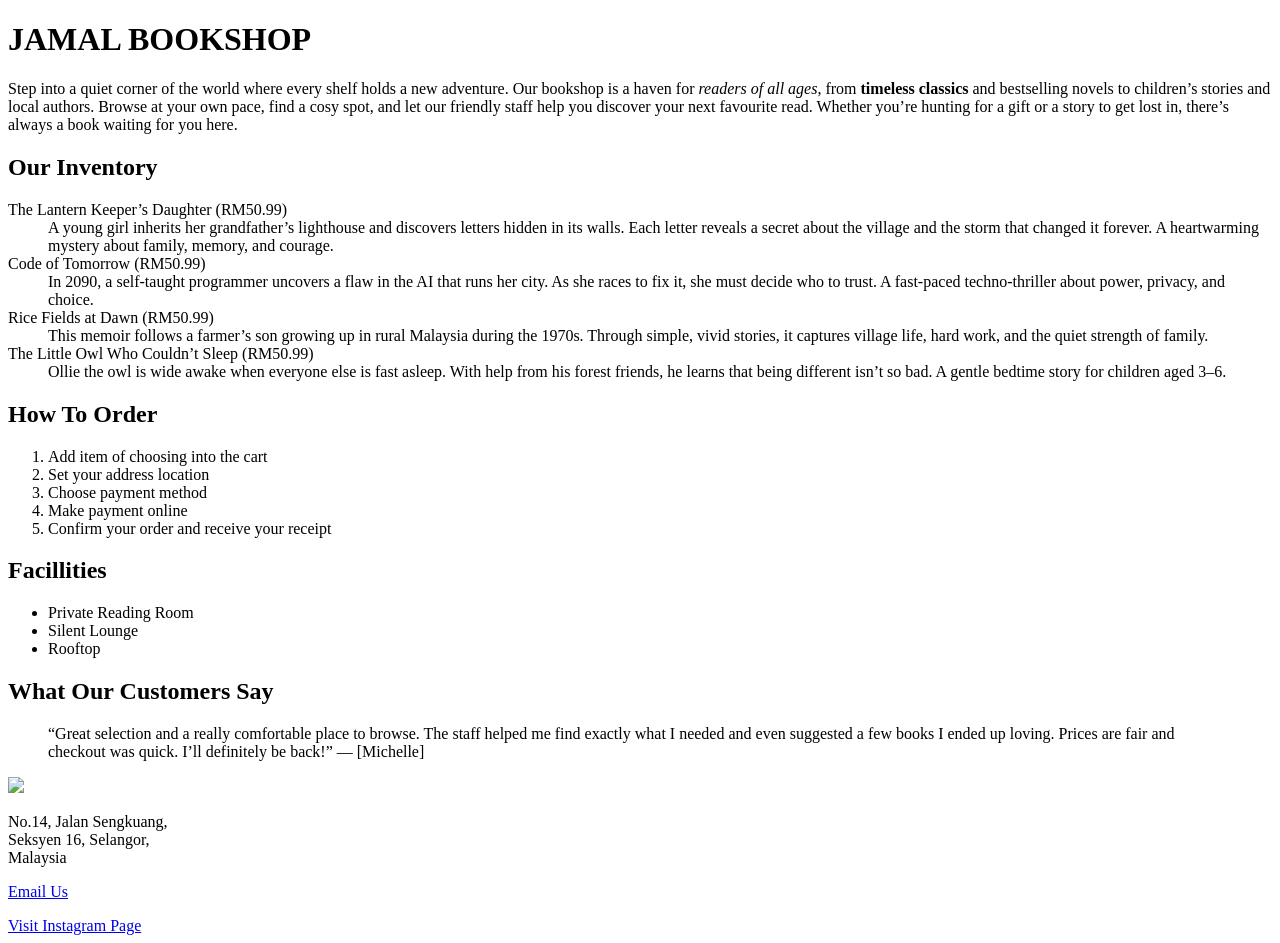
==== Lab1/Lab1_ExerA.html @ 1af41c70 "Add files via upload" ====
<!DOCTYPE html>
<html lang="en">
<head>
	<title>JAMAL BOOKSHOP</title>
	<meta charset="utf-8">
	
	<h1>JAMAL BOOKSHOP</h1>
	<p>Step into a quiet corner of the world where every shelf holds a new adventure. Our bookshop is a haven for <em>readers of all ages</em>, 
	from <strong>timeless classics</strong> and bestselling novels to children’s stories and local authors. Browse at your own pace, find a cosy spot, 
	and let our friendly staff help you discover your next favourite read. Whether you’re hunting for a gift or a story to get lost in, 
	there’s always a book waiting for you here.</p>
	<h2>Our Inventory</h2>
	<dl>
		<dt>The Lantern Keeper’s Daughter	(RM50.99)</dt>
			<dd>
				A young girl inherits her grandfather’s lighthouse and discovers letters hidden in its walls. Each letter reveals a secret about the 
				village and the storm that changed it forever. A heartwarming mystery about family, memory, and courage.	
			</dd>
		<dt>Code of Tomorrow	(RM50.99)</dt>
			<dd>
				In 2090, a self-taught programmer uncovers a flaw in the AI that runs her city. As she races to fix it, she must decide who to trust. 
				A fast-paced techno-thriller about power, privacy, and choice.
			</dd>
		<dt>Rice Fields at Dawn	(RM50.99)</dt>
			<dd>
				This memoir follows a farmer’s son growing up in rural Malaysia during the 1970s. Through simple, vivid stories, it captures village life, hard work, 
				and the quiet strength of family.
			</dd>
		<dt>The Little Owl Who Couldn’t Sleep	(RM50.99)</dt>
			<dd>
				Ollie the owl is wide awake when everyone else is fast asleep. With help from his forest friends, he learns that being different isn’t so bad. 
				A gentle bedtime story for children aged 3–6.
			</dd>
	</dl>
	<h2>How To Order</h2>
	<ol>
		<li>Add item of choosing into the cart</li>
		<li>Set your address location</li>
		<li>Choose payment method</li>
		<li>Make payment online</li>
		<li>Confirm your order and receive your receipt</li>
	</ol>
	<h2>Facillities</h2>
	<ul>
		<li>Private Reading Room</li>
		<li>Silent Lounge</li>
		<li>Rooftop</li>
	</ul>
	<h2>What Our Customers Say</h2>
	<blockquote>“Great selection and a really comfortable place to browse. The staff helped me find exactly what I needed and even suggested a few books I ended up loving. Prices are fair and checkout was quick. I’ll definitely be back!”
— [Michelle]</blockquote>
	
	<img src="https://encrypted-tbn0.gstatic.com/images?q=tbn:ANd9GcTVtZiVFk-S9lnXyEgZyObLGUwMl4dpTOXS_hGemye9wA&s=10">
	
	<p>No.14, Jalan Sengkuang,<br>Seksyen 16, Selangor,<br>Malaysia</p>
	<p><a href="mailto:jamalbookenterprise@gmail.com">Email Us</a></p>
	<a href="https://instagram.com" target="_blank" rel="noopener noreferrer">Visit Instagram Page</a>

	
</head>
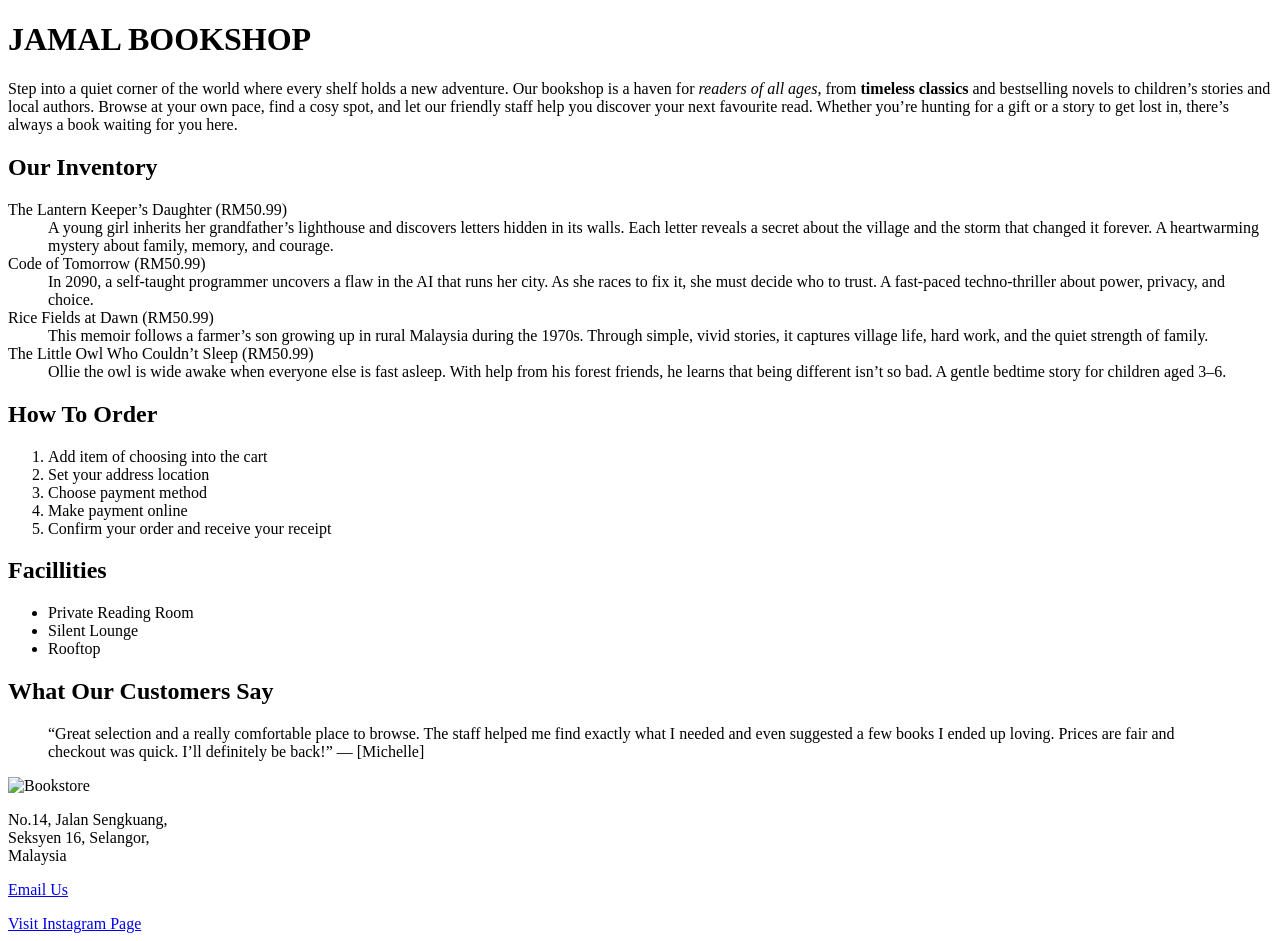
==== commit 36326472: "Add files via upload" ====
--- a/Lab1/Lab1_ExerA.html
+++ b/Lab1/Lab1_ExerA.html
@@ -50,11 +50,10 @@
 	<blockquote>“Great selection and a really comfortable place to browse. The staff helped me find exactly what I needed and even suggested a few books I ended up loving. Prices are fair and checkout was quick. I’ll definitely be back!”
 — [Michelle]</blockquote>
 	
-	<img src="https://encrypted-tbn0.gstatic.com/images?q=tbn:ANd9GcTVtZiVFk-S9lnXyEgZyObLGUwMl4dpTOXS_hGemye9wA&s=10">
+	<img src="https://encrypted-tbn0.gstatic.com/images?q=tbn:ANd9GcTVtZiVFk-S9lnXyEgZyObLGUwMl4dpTOXS_hGemye9wA&s=10" alt="Bookstore">
 	
 	<p>No.14, Jalan Sengkuang,<br>Seksyen 16, Selangor,<br>Malaysia</p>
 	<p><a href="mailto:jamalbookenterprise@gmail.com">Email Us</a></p>
 	<a href="https://instagram.com" target="_blank" rel="noopener noreferrer">Visit Instagram Page</a>
 
 	
-</head>
